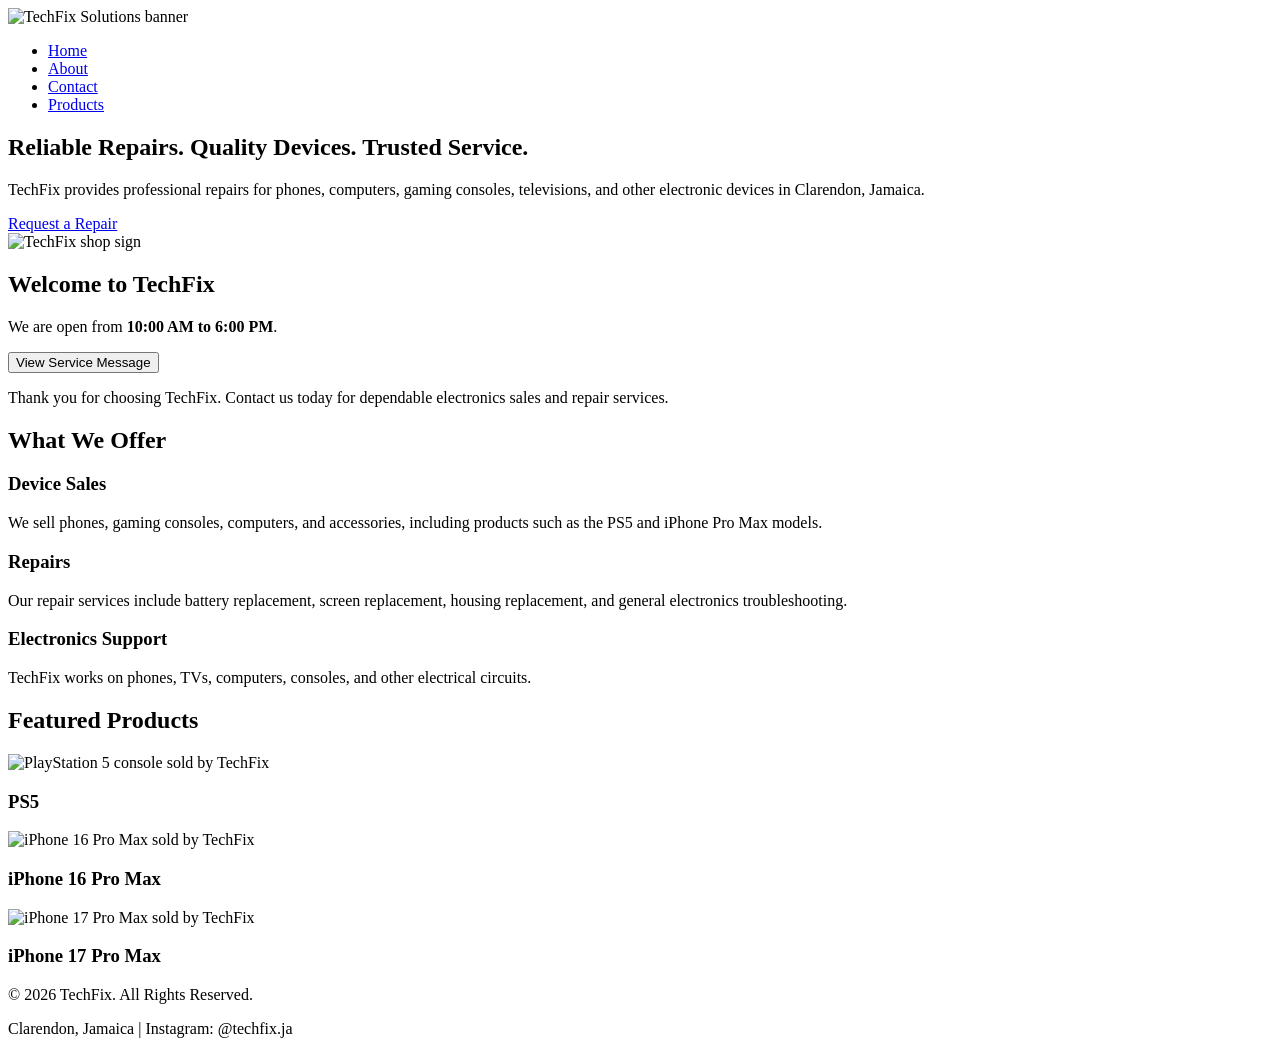
==== index.html @ 73a2cdd3 "Add files via upload" ====
<!DOCTYPE html>
<html lang="en">
<head>
    <meta charset="UTF-8">
    <meta name="viewport" content="width=device-width, initial-scale=1.0">
    <title>TechFix | Home</title>
    <link rel="stylesheet" href="css/style.css">
</head>
<body>
    <header>
        <div class="logo-area">
            <img src="images/techfix-banner.png" alt="TechFix Solutions banner" class="brand-banner">
        </div>
        <nav>
            <ul>
                <li><a href="index.html" class="active">Home</a></li>
                <li><a href="about.html">About</a></li>
                <li><a href="contact.html">Contact</a></li>
				<li><a href="products.html">Products</a></li>
            </ul>
        </nav>
    </header>

    <main>
        <section class="hero">
            <div class="hero-text">
                <h2>Reliable Repairs. Quality Devices. Trusted Service.</h2>
                <p>TechFix provides professional repairs for phones, computers, gaming consoles, televisions, and other electronic devices in Clarendon, Jamaica.</p>
                <a href="contact.html" class="btn">Request a Repair</a>
            </div>
            <div class="hero-image">
                <img src="images/shop-sign.jpg" alt="TechFix shop sign">
            </div>
        </section>

        <section class="greeting-card">
            <h2 id="greeting">Welcome to TechFix</h2>
            <p>We are open from <strong>10:00 AM to 6:00 PM</strong>.</p>
            <button id="serviceButton" class="btn secondary-btn">View Service Message</button>
            <p id="serviceMessage" class="hidden-message">Thank you for choosing TechFix. Contact us today for dependable electronics sales and repair services.</p>
        </section>

        <section class="services-preview">
            <h2>What We Offer</h2>
            <div class="card-container">
                <article class="card">
                    <h3>Device Sales</h3>
                    <p>We sell phones, gaming consoles, computers, and accessories, including products such as the PS5 and iPhone Pro Max models.</p>
                </article>
                <article class="card">
                    <h3>Repairs</h3>
                    <p>Our repair services include battery replacement, screen replacement, housing replacement, and general electronics troubleshooting.</p>
                </article>
                <article class="card">
                    <h3>Electronics Support</h3>
                    <p>TechFix works on phones, TVs, computers, consoles, and other electrical circuits.</p>
                </article>
            </div>
        </section>

        <section class="products">
            <h2>Featured Products</h2>
            <div class="product-grid">
                <div class="product-box">
                    <img src="images/ps5.jpg" alt="PlayStation 5 console sold by TechFix">
                    <h3>PS5</h3>
                </div>
                <div class="product-box">
                    <img src="images/iphone16.jpg" alt="iPhone 16 Pro Max sold by TechFix">
                    <h3>iPhone 16 Pro Max</h3>
                </div>
                <div class="product-box">
                    <img src="images/iphone17.jpg" alt="iPhone 17 Pro Max sold by TechFix">
                    <h3>iPhone 17 Pro Max</h3>
                </div>
            </div>
        </section>
    </main>

    <footer>
        <p>&copy; 2026 TechFix. All Rights Reserved.</p>
        <p>Clarendon, Jamaica | Instagram: @techfix.ja</p>
    </footer>

    <script src="js/script.js"></script>
</body>
</html>
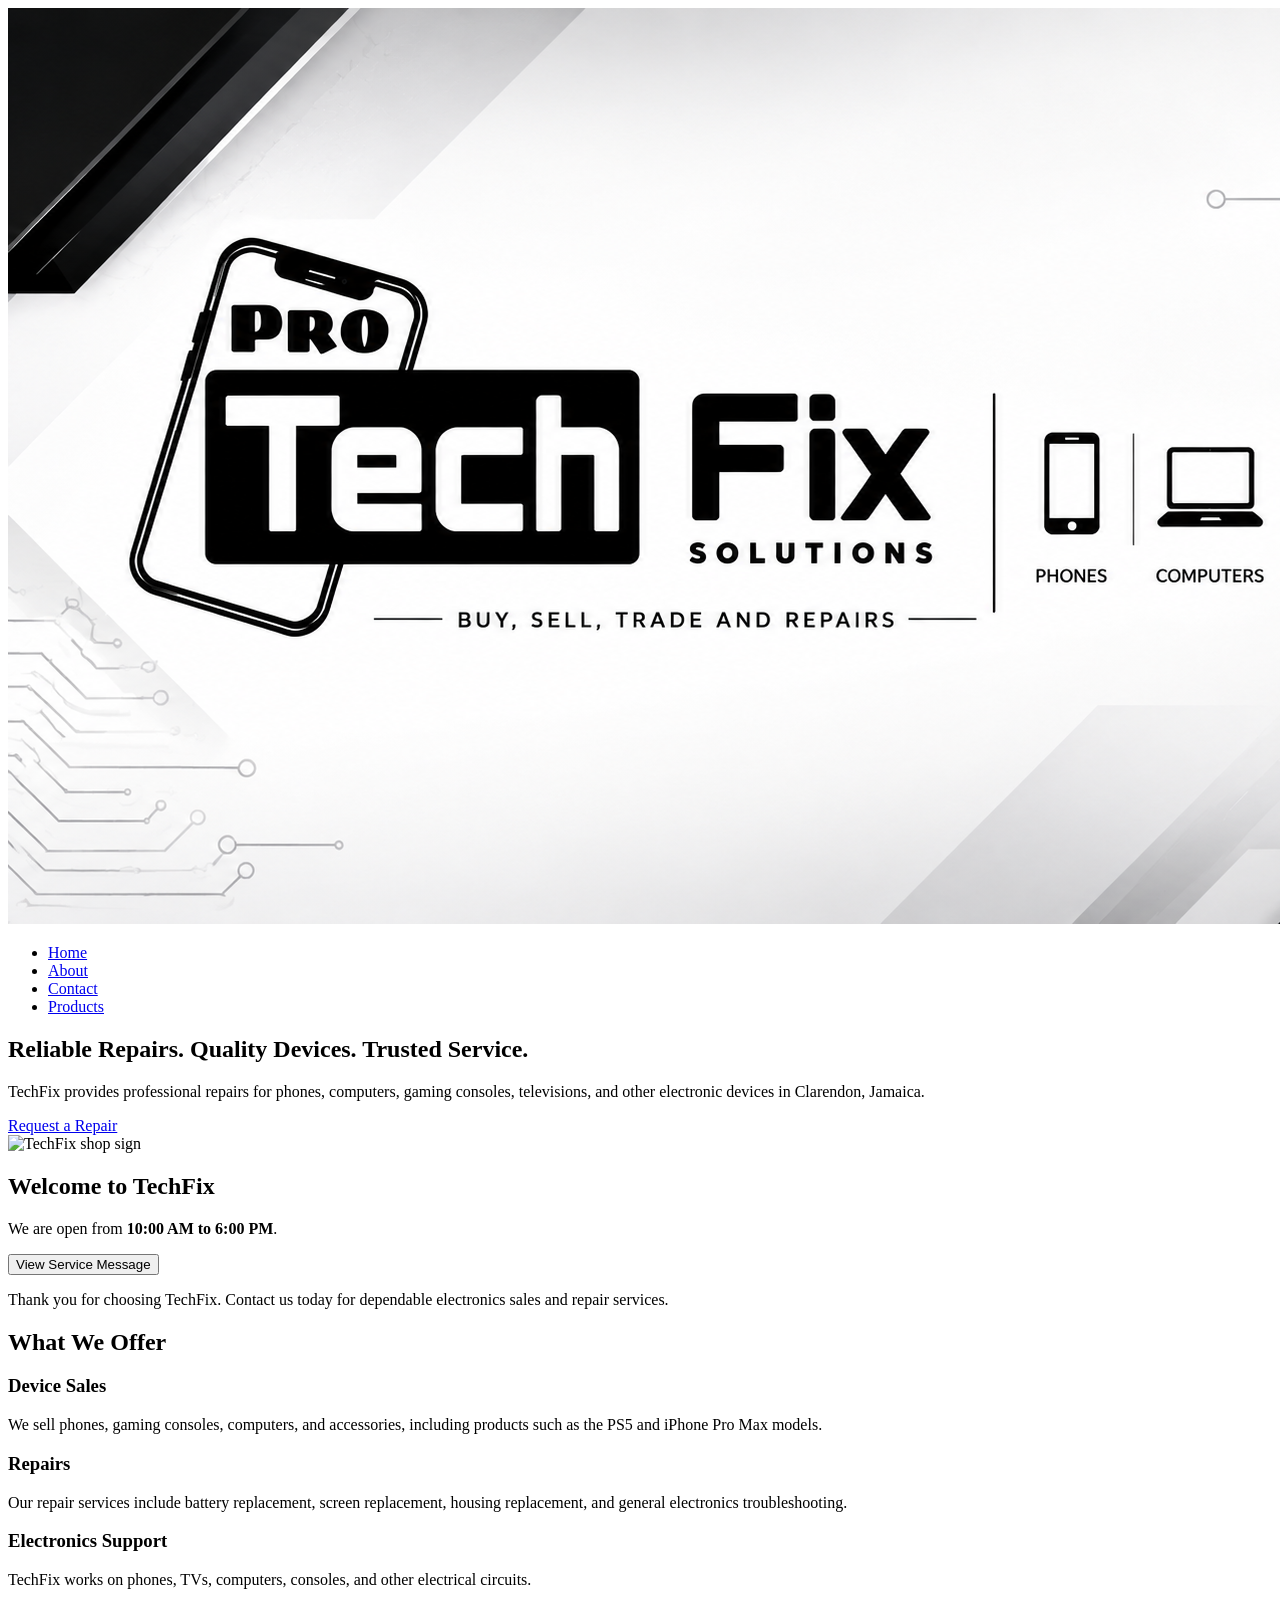
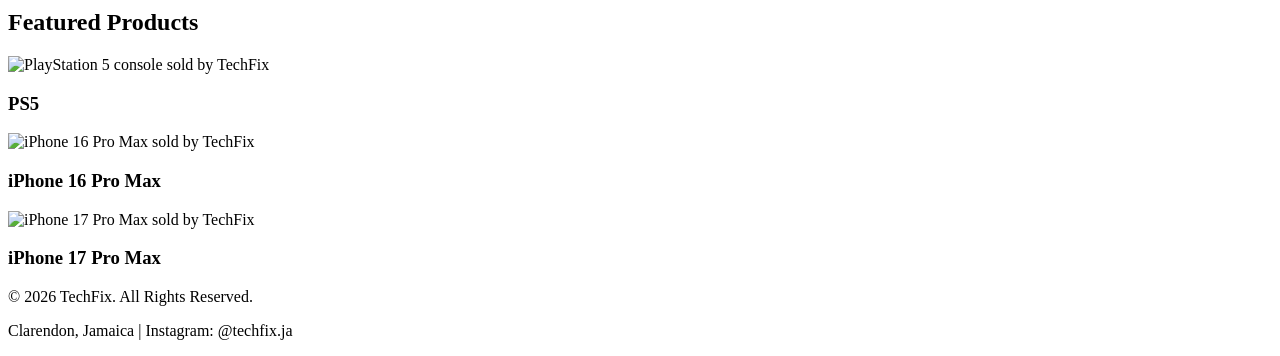
==== commit ccb1c064: "Update index.html" ====
--- a/index.html
+++ b/index.html
@@ -9,7 +9,7 @@
 <body>
     <header>
         <div class="logo-area">
-            <img src="images/techfix-banner.png" alt="TechFix Solutions banner" class="brand-banner">
+            <img src="techfix-banner.png" alt="TechFix Solutions banner" class="brand-banner">
         </div>
         <nav>
             <ul>
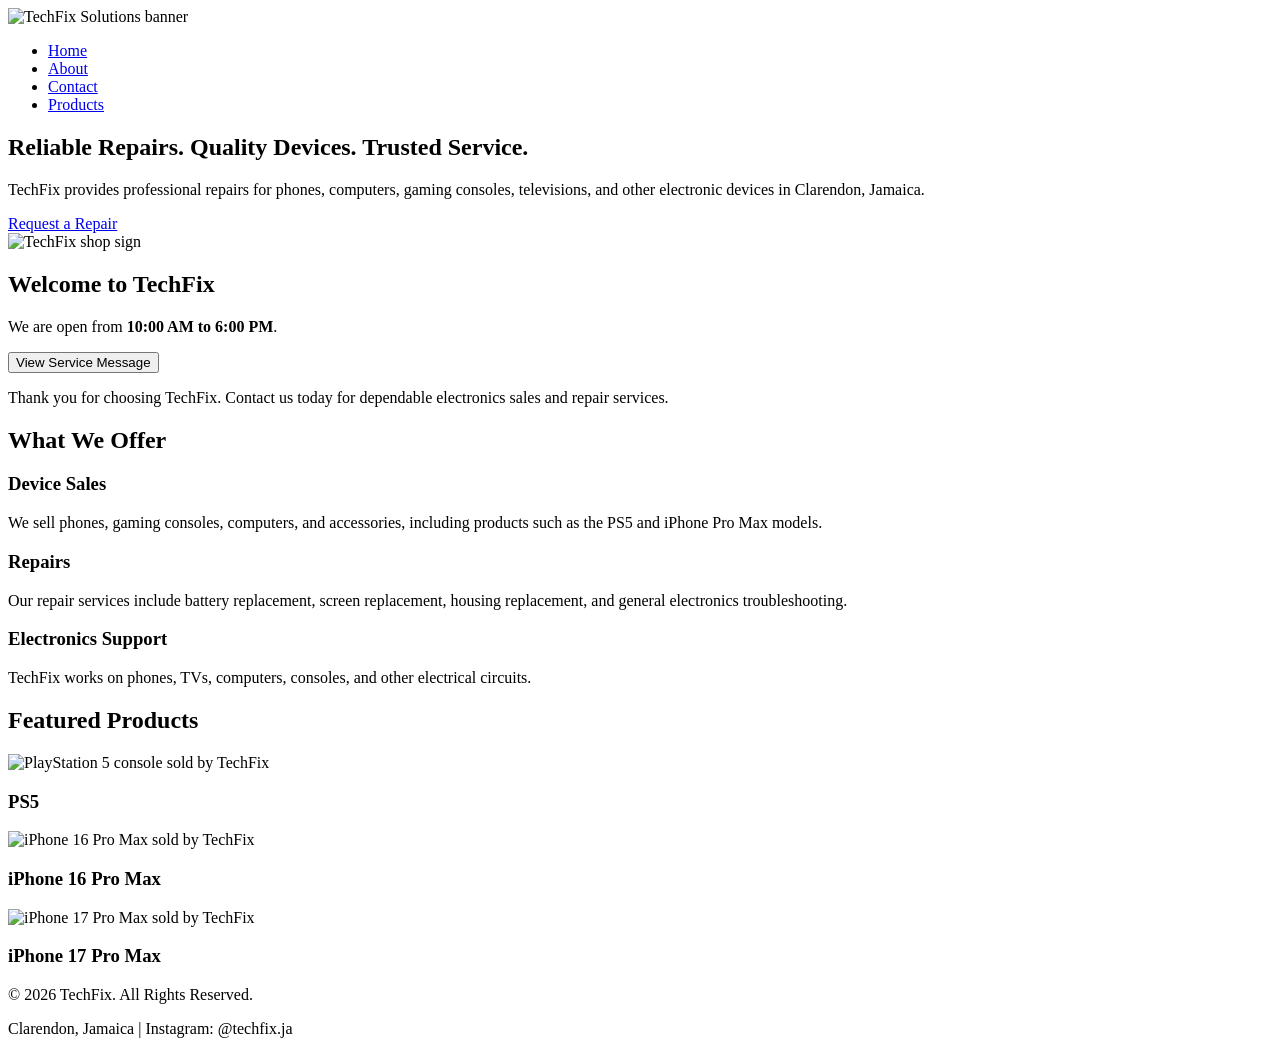
==== commit 5544176d: "Update index.html" ====
--- a/index.html
+++ b/index.html
@@ -9,7 +9,7 @@
 <body>
     <header>
         <div class="logo-area">
-            <img src="techfix-banner.png" alt="TechFix Solutions banner" class="brand-banner">
+            <img src="images/techfix-banner.png" alt="TechFix Solutions banner" class="brand-banner">
         </div>
         <nav>
             <ul>
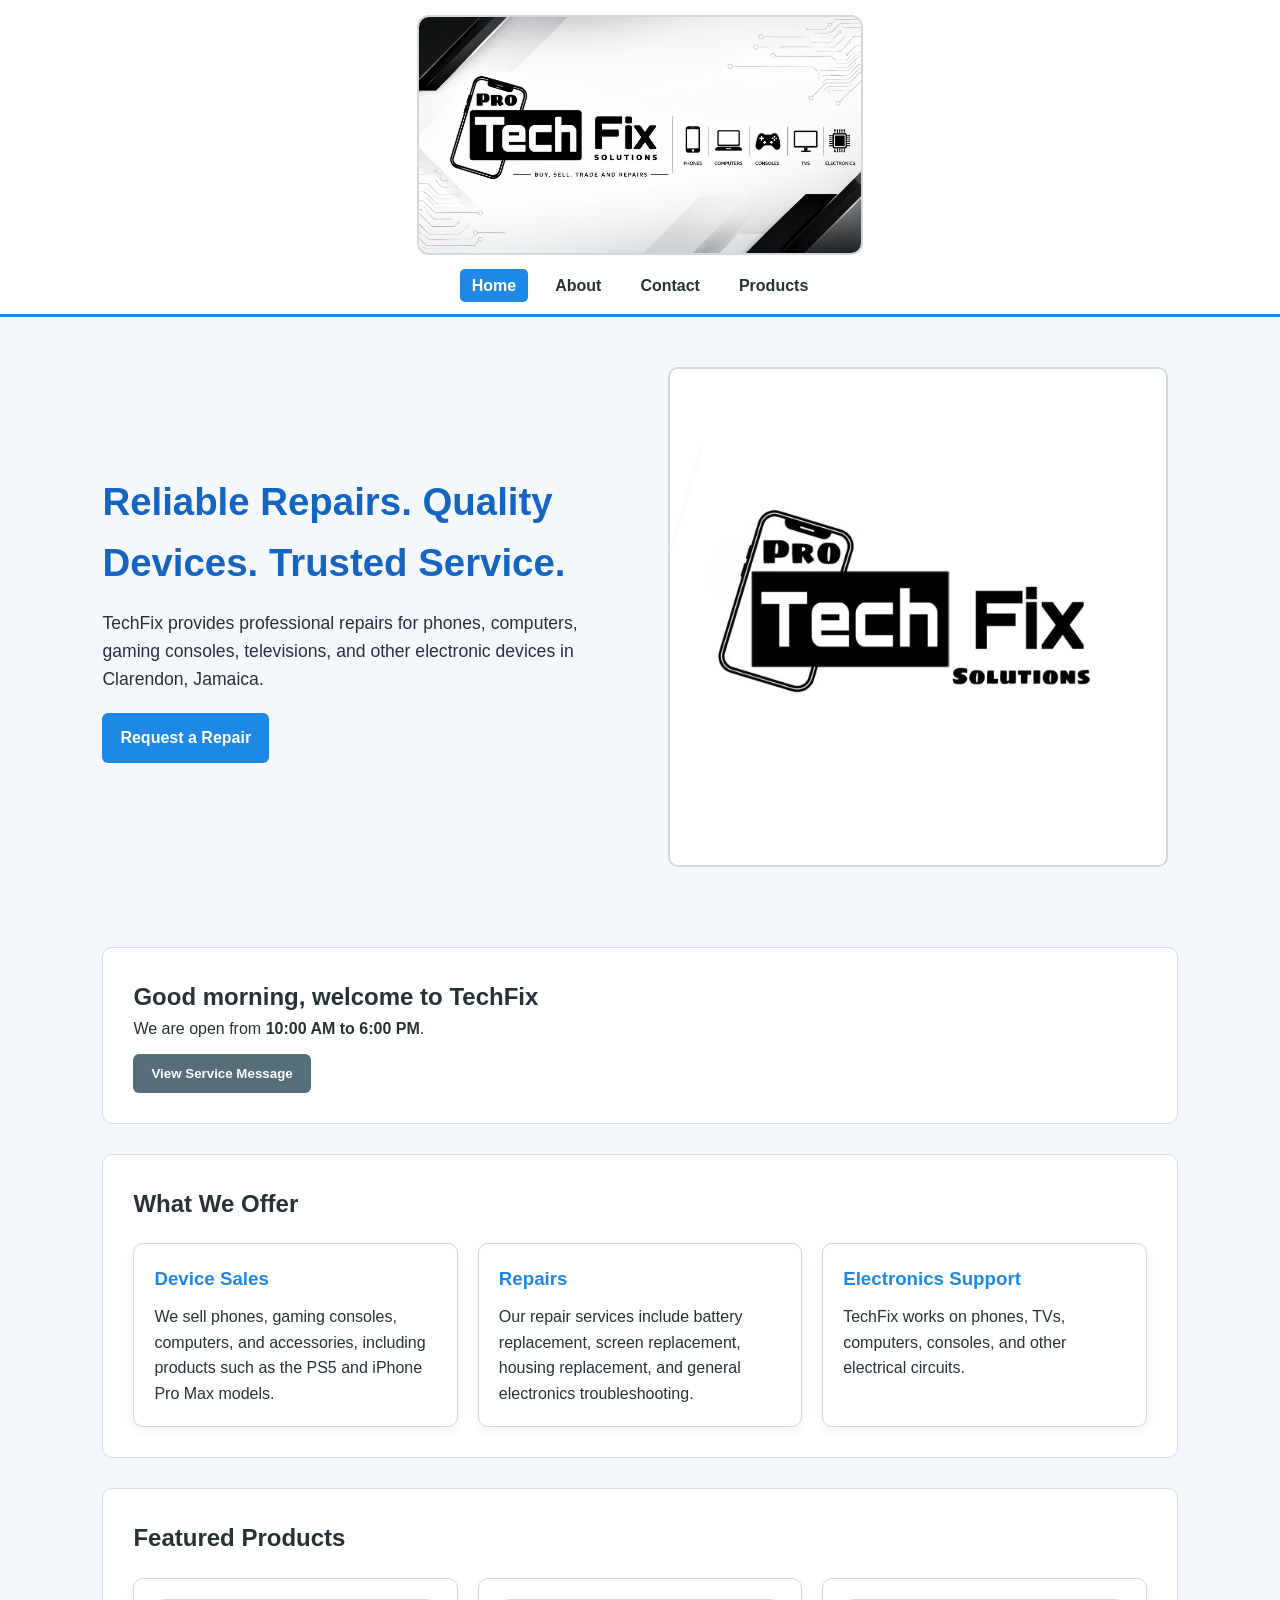
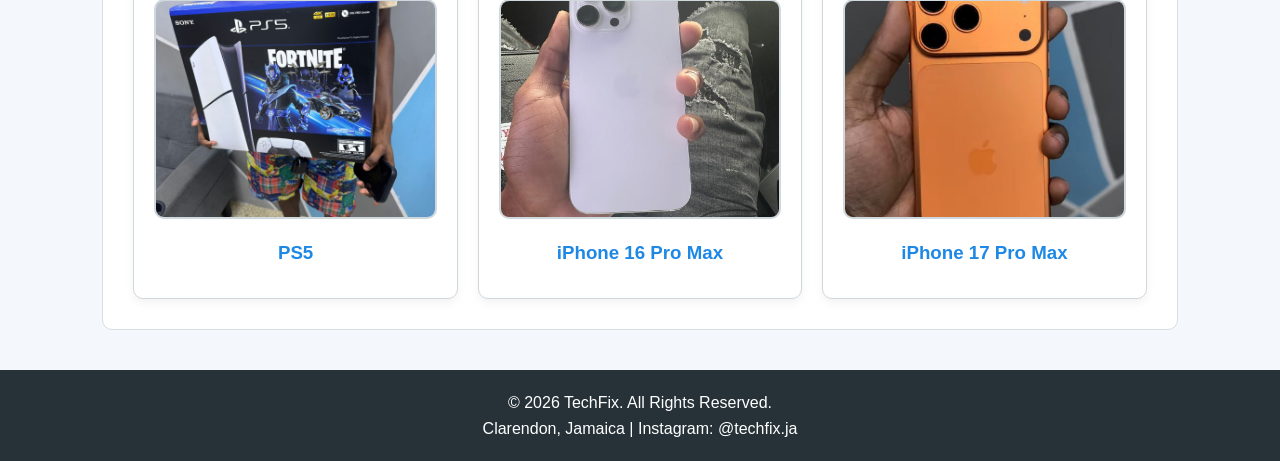
==== commit c54660cd: "Update index.html" ====
--- a/index.html
+++ b/index.html
@@ -4,12 +4,12 @@
     <meta charset="UTF-8">
     <meta name="viewport" content="width=device-width, initial-scale=1.0">
     <title>TechFix | Home</title>
-    <link rel="stylesheet" href="css/style.css">
+    <link rel="stylesheet" href="style.css">
 </head>
 <body>
     <header>
         <div class="logo-area">
-            <img src="images/techfix-banner.png" alt="TechFix Solutions banner" class="brand-banner">
+            <img src="techfix-banner.png" alt="TechFix Solutions banner" class="brand-banner">
         </div>
         <nav>
             <ul>
@@ -29,7 +29,7 @@
                 <a href="contact.html" class="btn">Request a Repair</a>
             </div>
             <div class="hero-image">
-                <img src="images/shop-sign.jpg" alt="TechFix shop sign">
+                <img src="shop-sign.jpg" alt="TechFix shop sign">
             </div>
         </section>
 
@@ -62,15 +62,15 @@
             <h2>Featured Products</h2>
             <div class="product-grid">
                 <div class="product-box">
-                    <img src="images/ps5.jpg" alt="PlayStation 5 console sold by TechFix">
+                    <img src="ps5.jpg" alt="PlayStation 5 console sold by TechFix">
                     <h3>PS5</h3>
                 </div>
                 <div class="product-box">
-                    <img src="images/iphone16.jpg" alt="iPhone 16 Pro Max sold by TechFix">
+                    <img src="iphone16.jpg" alt="iPhone 16 Pro Max sold by TechFix">
                     <h3>iPhone 16 Pro Max</h3>
                 </div>
                 <div class="product-box">
-                    <img src="images/iphone17.jpg" alt="iPhone 17 Pro Max sold by TechFix">
+                    <img src="iphone17.jpg" alt="iPhone 17 Pro Max sold by TechFix">
                     <h3>iPhone 17 Pro Max</h3>
                 </div>
             </div>
@@ -82,6 +82,6 @@
         <p>Clarendon, Jamaica | Instagram: @techfix.ja</p>
     </footer>
 
-    <script src="js/script.js"></script>
+    <script src="script.js"></script>
 </body>
 </html>
--- a/style.css
+++ b/style.css
@@ -0,0 +1,297 @@
+* {
+    box-sizing: border-box;
+    margin: 0;
+    padding: 0;
+}
+
+body {
+    font-family: Arial, Helvetica, sans-serif;
+    background-color: #f4f7fb;
+    color: #263238;
+    line-height: 1.6;
+}
+
+header {
+    background-color: #ffffff;
+    border-bottom: 3px solid #1e88e5;
+    padding: 15px 6%;
+    display: flex;
+    flex-direction: column;
+    align-items: center;
+}
+
+/* ===== NEW BANNER FIX ===== */
+.brand-banner {
+    width: 100%;
+    max-width: 1400px;
+    height: 240px;
+    object-fit: cover;
+    display: block;
+    border-radius: 12px;
+    border: 2px solid #cfd8dc;
+    margin-bottom: 18px;
+}
+
+/* ===== NAVIGATION ===== */
+nav ul {
+    list-style: none;
+    display: flex;
+    gap: 15px;
+    flex-wrap: wrap;
+    justify-content: center;
+}
+
+nav a {
+    color: #263238;
+    text-decoration: none;
+    font-weight: bold;
+    padding: 8px 12px;
+    border-radius: 5px;
+    transition: 0.3s;
+}
+
+nav a:hover,
+nav a.active {
+    background-color: #1e88e5;
+    color: #ffffff;
+}
+
+main {
+    width: 84%;
+    margin: auto;
+}
+
+/* ===== HERO SECTION ===== */
+.hero {
+    display: flex;
+    align-items: center;
+    gap: 35px;
+    padding: 50px 0;
+}
+
+.hero-text,
+.hero-image {
+    flex: 1;
+}
+
+.hero-text h2 {
+    font-size: 2.4rem;
+    color: #1565c0;
+    margin-bottom: 15px;
+}
+
+.hero-text p {
+    margin-bottom: 20px;
+    font-size: 1.1rem;
+}
+
+/* ===== HERO IMAGE FIX ===== */
+.hero-image img {
+    width: 100%;
+    max-width: 500px;
+    height: auto;
+    object-fit: contain;
+    display: block;
+    margin: auto;
+    border-radius: 10px;
+    border: 2px solid #cfd8dc;
+}
+
+/* ===== GENERAL IMAGE ===== */
+img {
+    max-width: 100%;
+    border-radius: 10px;
+    border: 2px solid #cfd8dc;
+}
+
+.btn {
+    display: inline-block;
+    background-color: #1e88e5;
+    color: #ffffff;
+    padding: 12px 18px;
+    text-decoration: none;
+    border: none;
+    border-radius: 6px;
+    cursor: pointer;
+    font-weight: bold;
+    transition: 0.3s;
+}
+
+.btn:hover {
+    background-color: #0d47a1;
+}
+
+.secondary-btn {
+    margin-top: 12px;
+    background-color: #546e7a;
+}
+
+.greeting-card,
+.page-title,
+.mission-section,
+.values-section,
+.products,
+.services-preview {
+    background-color: #ffffff;
+    padding: 30px;
+    margin: 30px 0;
+    border-radius: 10px;
+    border: 1px solid #d7dee3;
+}
+
+.hidden-message {
+    display: none;
+    margin-top: 15px;
+    color: #1565c0;
+    font-weight: bold;
+}
+
+.card-container,
+.product-grid {
+    display: grid;
+    grid-template-columns: repeat(3, 1fr);
+    gap: 20px;
+    margin-top: 20px;
+}
+
+.card,
+.product-box,
+.contact-info,
+.contact-form {
+    background-color: #ffffff;
+    border: 1px solid #cfd8dc;
+    border-radius: 10px;
+    padding: 20px;
+    box-shadow: 0 4px 10px rgba(0, 0, 0, 0.05);
+}
+
+.card h3,
+.product-box h3 {
+    color: #1e88e5;
+    margin-bottom: 10px;
+}
+
+/* ===== PRODUCT IMAGE FIX ===== */
+.product-box {
+    text-align: center;
+}
+
+.product-box img {
+    width: 100%;
+    height: 220px;
+    object-fit: cover;
+    margin-bottom: 12px;
+    border-radius: 10px;
+}
+
+/* ===== ABOUT SECTION FIX ===== */
+.about-section {
+    display: flex;
+    gap: 30px;
+    align-items: center;
+    background-color: #ffffff;
+    padding: 30px;
+    border-radius: 10px;
+    border: 1px solid #d7dee3;
+}
+
+.about-section div,
+.about-section img {
+    flex: 1;
+}
+
+.about-section img {
+    width: 100%;
+    max-width: 500px;
+    height: 420px;
+    object-fit: cover;
+    display: block;
+    margin: auto;
+}
+
+/* ===== CONTACT LAYOUT ===== */
+.contact-layout {
+    display: grid;
+    grid-template-columns: 1fr 1.2fr;
+    gap: 25px;
+    margin: 30px 0;
+}
+
+.contact-info p {
+    margin: 10px 0;
+}
+
+.contact-form label {
+    display: block;
+    margin-top: 12px;
+    font-weight: bold;
+}
+
+.contact-form input,
+.contact-form textarea {
+    width: 100%;
+    padding: 12px;
+    margin-top: 6px;
+    border: 1px solid #b0bec5;
+    border-radius: 6px;
+    font-size: 1rem;
+}
+
+#formResponse {
+    margin-top: 15px;
+    font-weight: bold;
+}
+
+footer {
+    background-color: #263238;
+    color: #ffffff;
+    text-align: center;
+    padding: 20px;
+    margin-top: 40px;
+}
+
+/* ===== MOBILE RESPONSIVE ===== */
+@media screen and (max-width: 768px) {
+
+    header {
+        text-align: center;
+    }
+
+    .brand-banner {
+        height: 150px;
+    }
+
+    nav ul {
+        flex-direction: column;
+        margin-top: 15px;
+    }
+
+    main {
+        width: 92%;
+    }
+
+    .hero,
+    .about-section {
+        flex-direction: column;
+    }
+
+    .card-container,
+    .product-grid,
+    .contact-layout {
+        grid-template-columns: 1fr;
+    }
+
+    .hero-text h2 {
+        font-size: 1.8rem;
+    }
+
+    .about-section img {
+        height: auto;
+    }
+	.price {
+    color: #1565c0;
+    font-size: 1.2rem;
+    font-weight: bold;
+    margin-top: 8px;
+}
+}
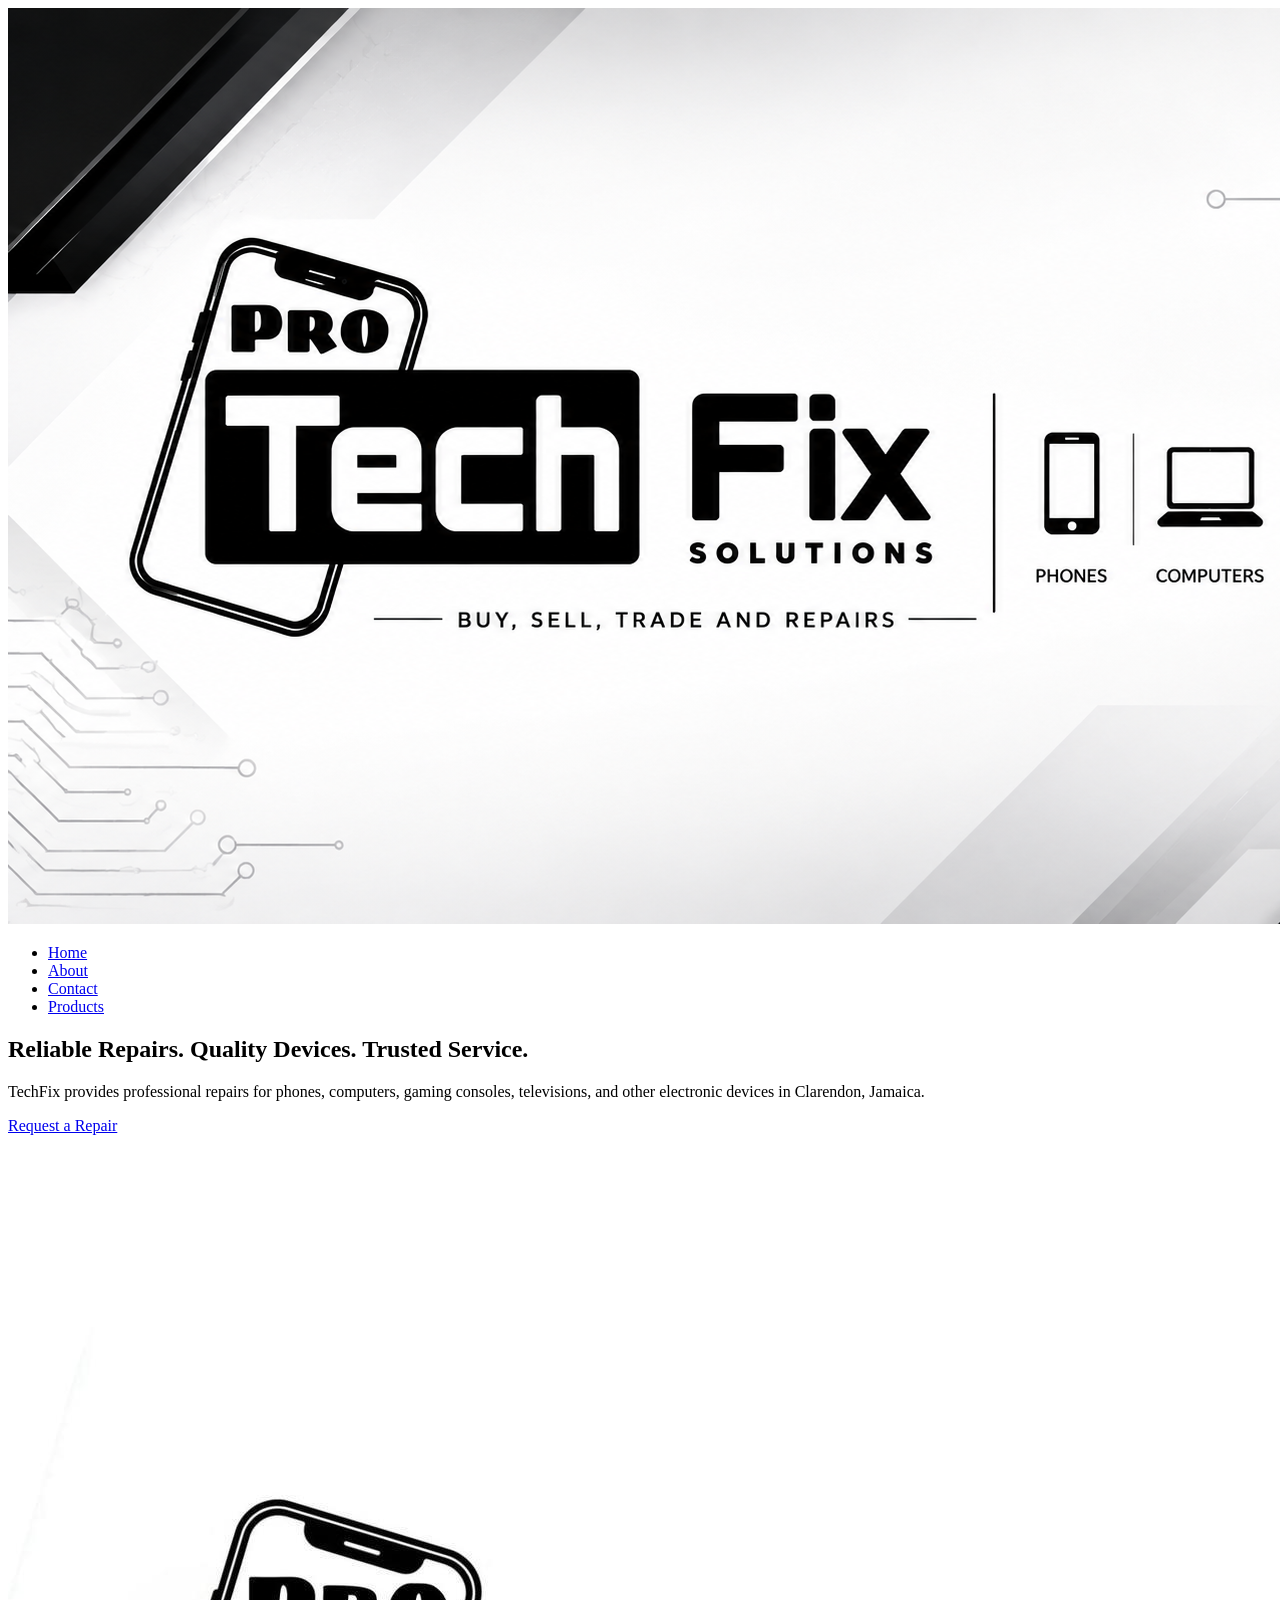
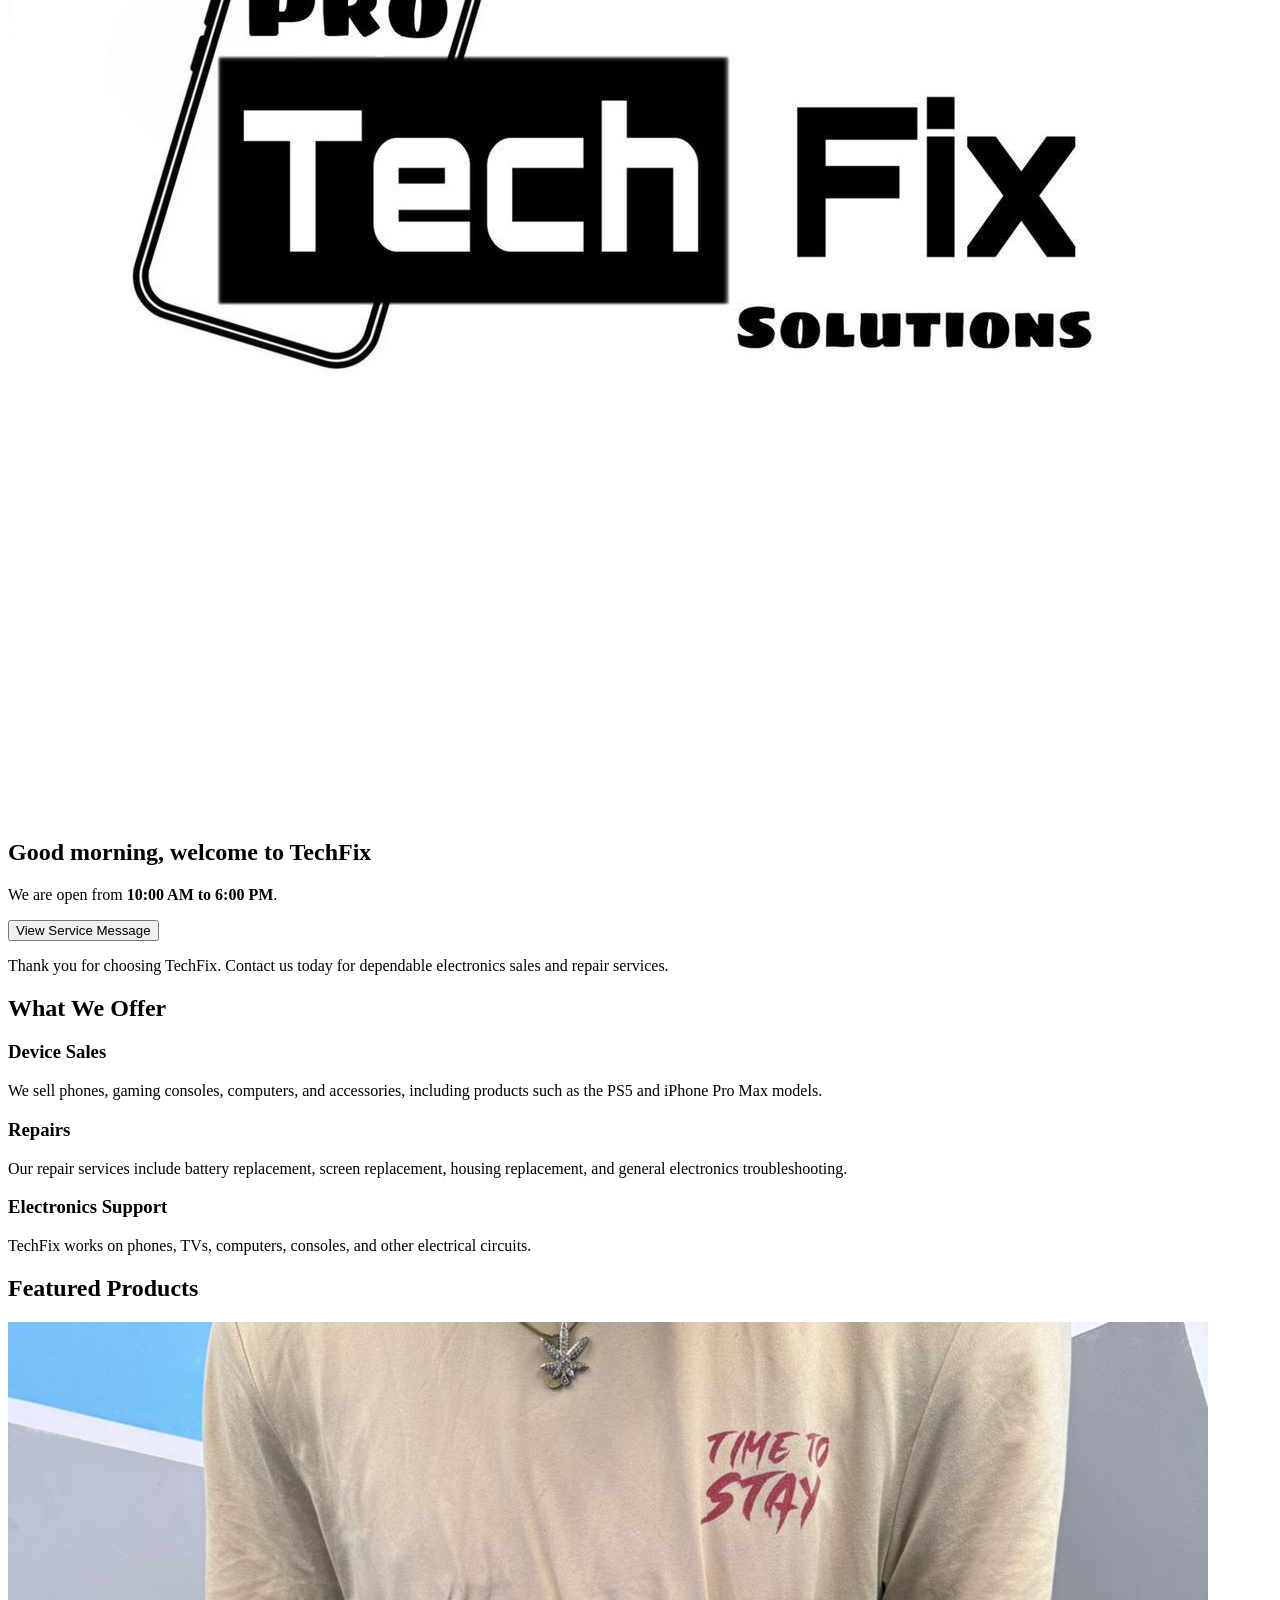
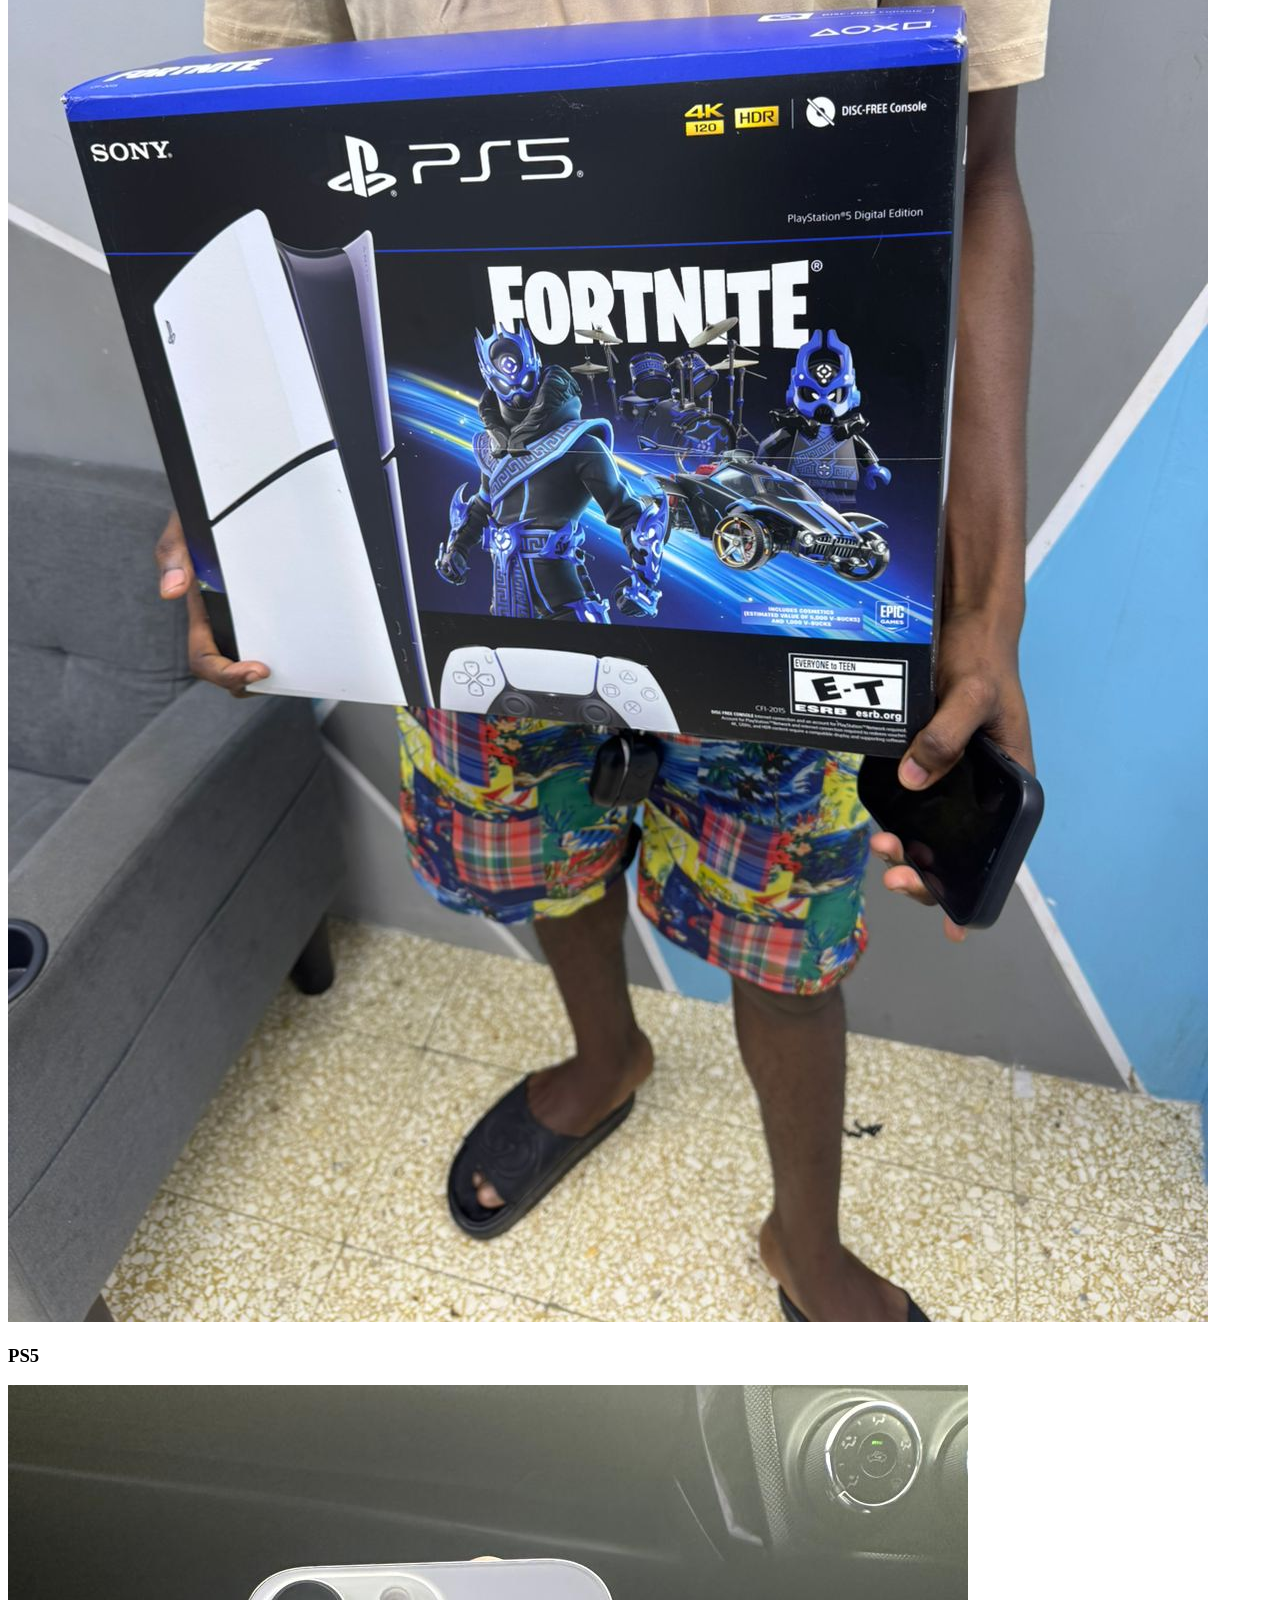
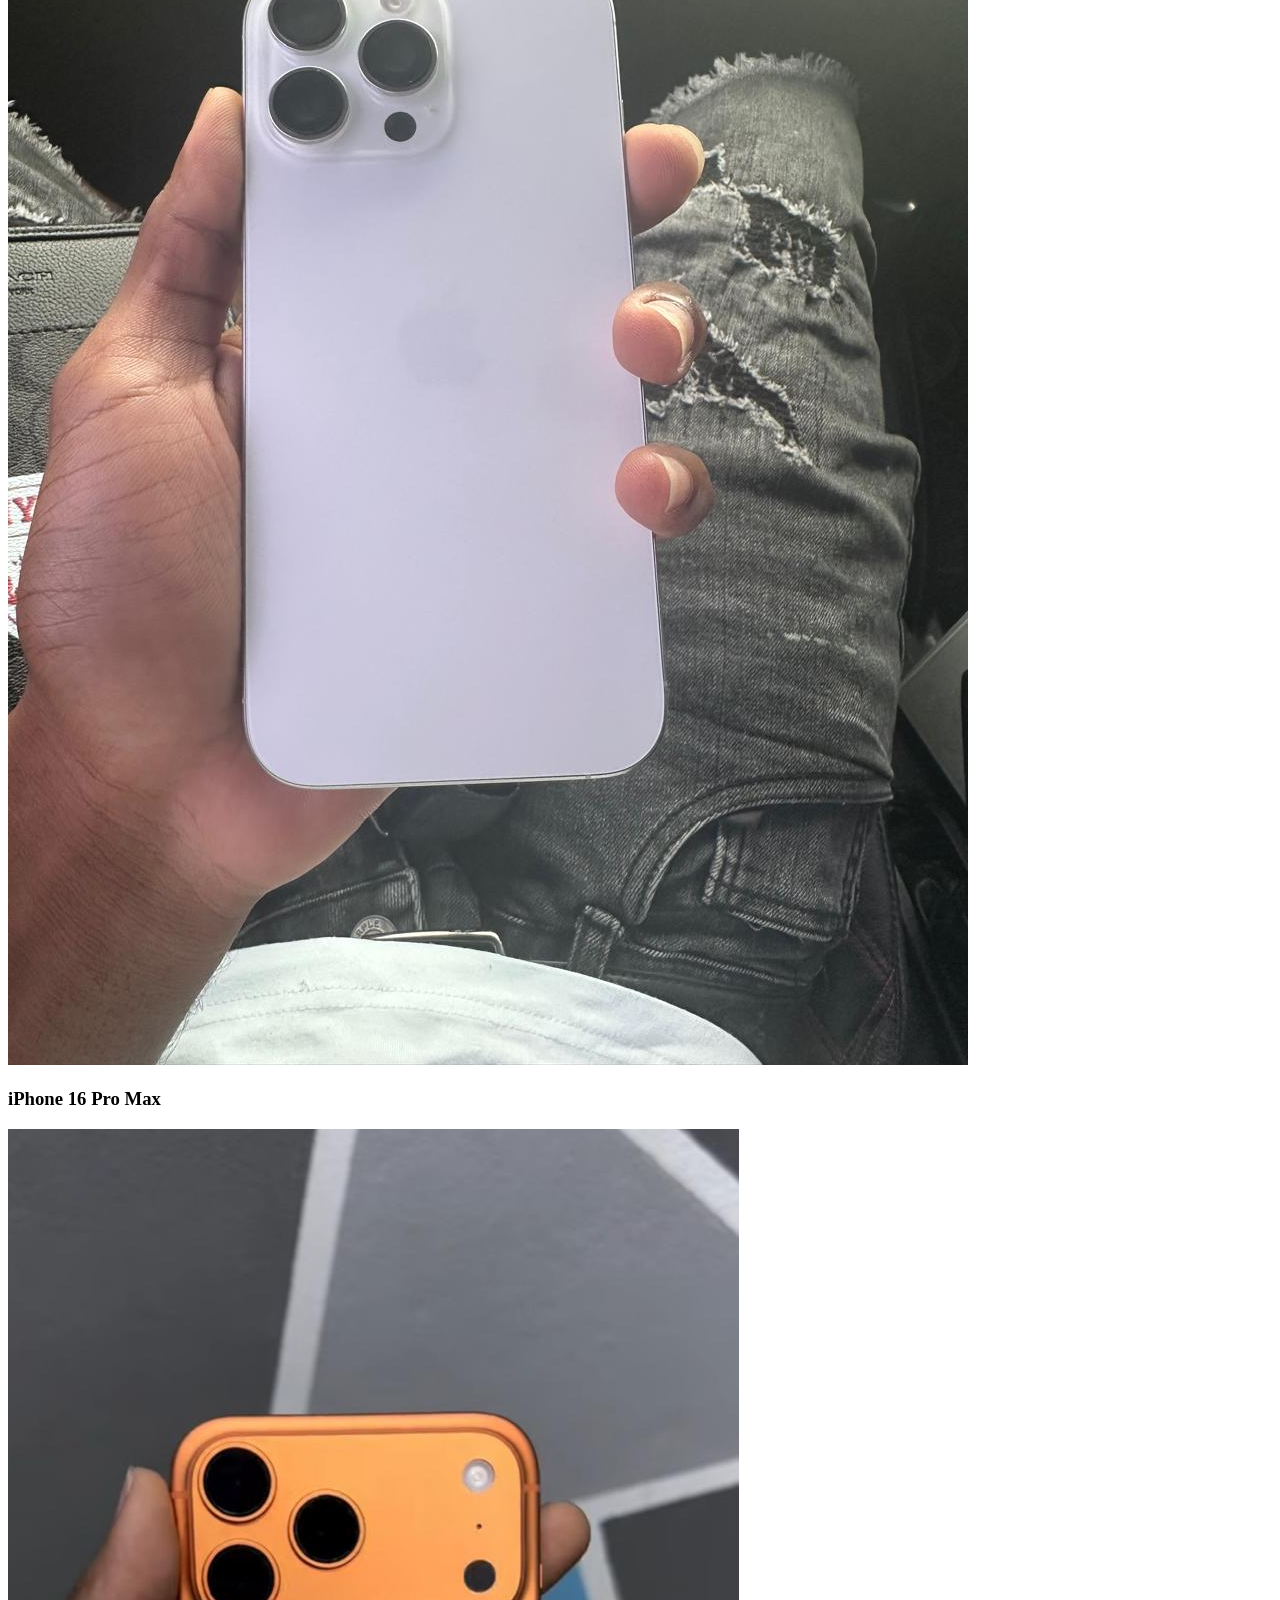
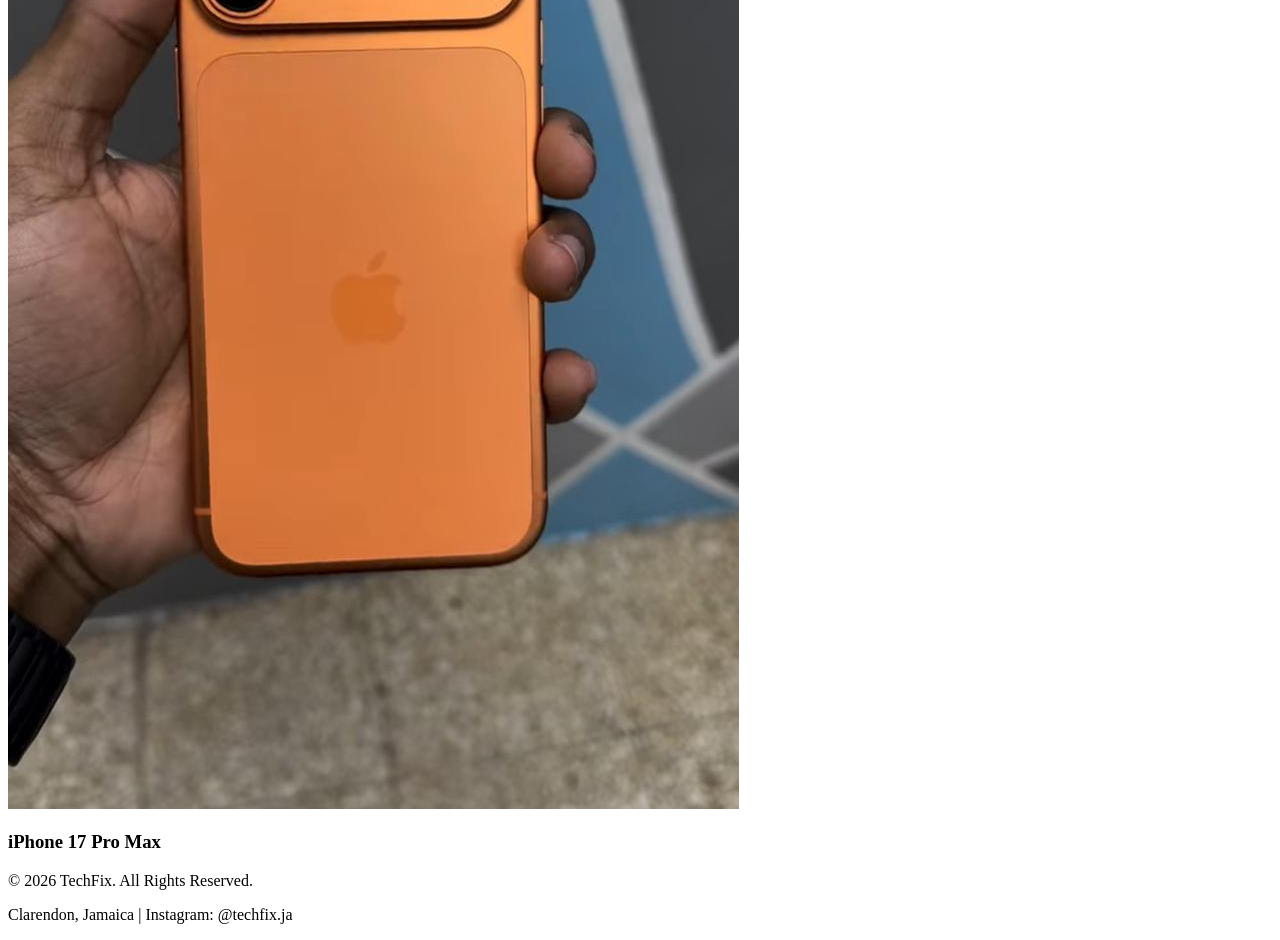
==== commit dd70e944: "Update index.html" ====
--- a/index.html
+++ b/index.html
@@ -4,7 +4,7 @@
     <meta charset="UTF-8">
     <meta name="viewport" content="width=device-width, initial-scale=1.0">
     <title>TechFix | Home</title>
-    <link rel="stylesheet" href="style.css">
+    <link rel="stylesheet" href="Style.css">
 </head>
 <body>
     <header>
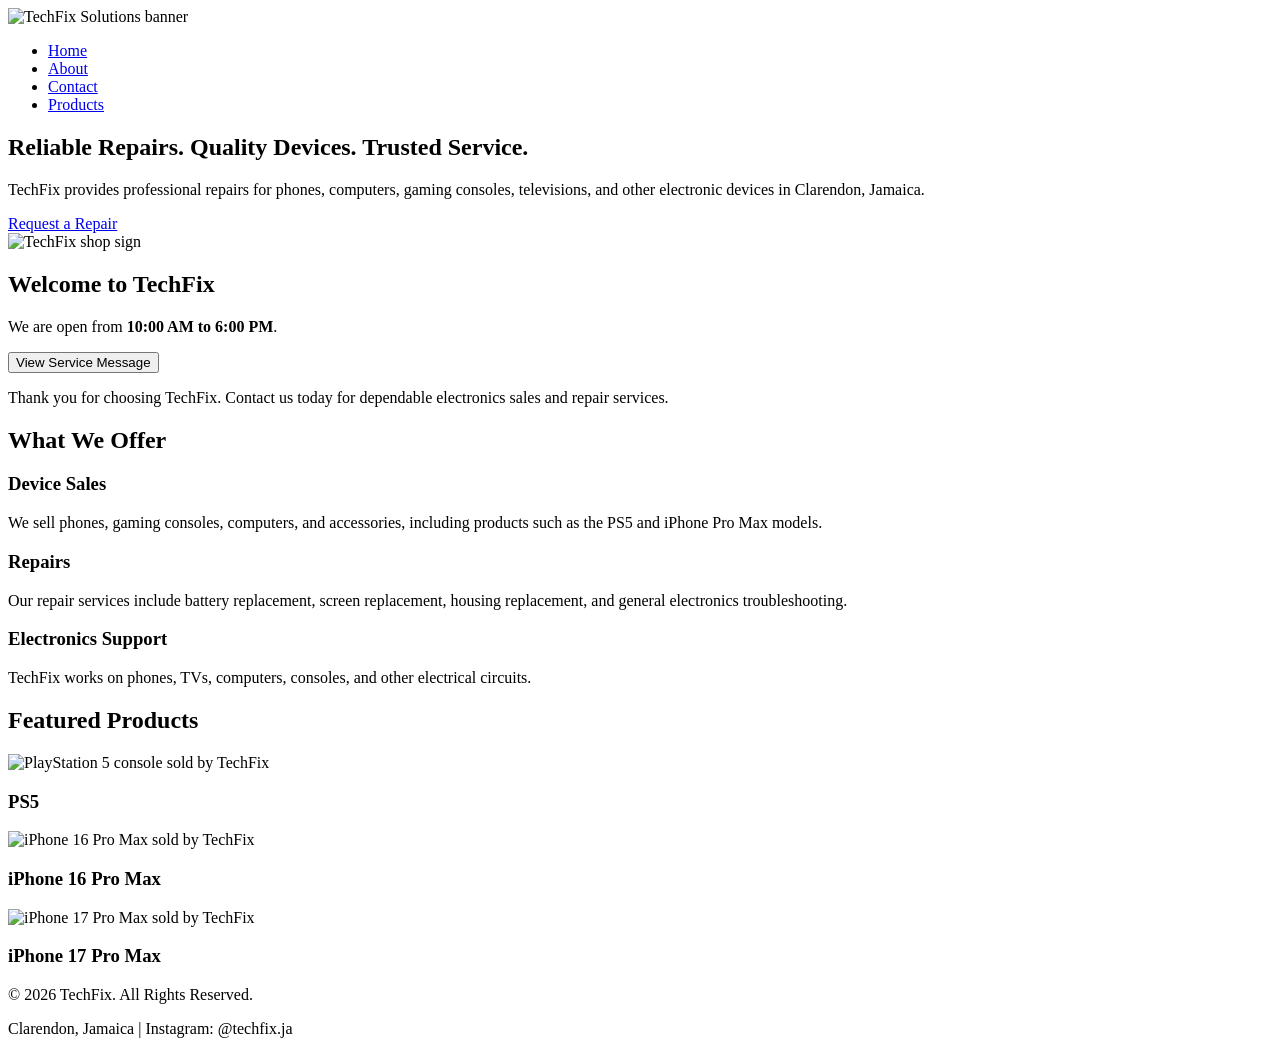
==== commit 43994b3f: "Update index.html" ====
--- a/index.html
+++ b/index.html
@@ -4,12 +4,12 @@
     <meta charset="UTF-8">
     <meta name="viewport" content="width=device-width, initial-scale=1.0">
     <title>TechFix | Home</title>
-    <link rel="stylesheet" href="Style.css">
+    <link rel="stylesheet" href="css/style.css">
 </head>
 <body>
     <header>
         <div class="logo-area">
-            <img src="techfix-banner.png" alt="TechFix Solutions banner" class="brand-banner">
+            <img src="images/techfix-banner.png" alt="TechFix Solutions banner" class="brand-banner">
         </div>
         <nav>
             <ul>
@@ -29,7 +29,7 @@
                 <a href="contact.html" class="btn">Request a Repair</a>
             </div>
             <div class="hero-image">
-                <img src="shop-sign.jpg" alt="TechFix shop sign">
+                <img src="images/shop-sign.jpg" alt="TechFix shop sign">
             </div>
         </section>
 
@@ -62,15 +62,15 @@
             <h2>Featured Products</h2>
             <div class="product-grid">
                 <div class="product-box">
-                    <img src="ps5.jpg" alt="PlayStation 5 console sold by TechFix">
+                    <img src="images/ps5.jpg" alt="PlayStation 5 console sold by TechFix">
                     <h3>PS5</h3>
                 </div>
                 <div class="product-box">
-                    <img src="iphone16.jpg" alt="iPhone 16 Pro Max sold by TechFix">
+                    <img src="images/iphone16.jpg" alt="iPhone 16 Pro Max sold by TechFix">
                     <h3>iPhone 16 Pro Max</h3>
                 </div>
                 <div class="product-box">
-                    <img src="iphone17.jpg" alt="iPhone 17 Pro Max sold by TechFix">
+                    <img src="images/iphone17.jpg" alt="iPhone 17 Pro Max sold by TechFix">
                     <h3>iPhone 17 Pro Max</h3>
                 </div>
             </div>
@@ -82,6 +82,6 @@
         <p>Clarendon, Jamaica | Instagram: @techfix.ja</p>
     </footer>
 
-    <script src="script.js"></script>
+    <script src="js/script.js"></script>
 </body>
 </html>
